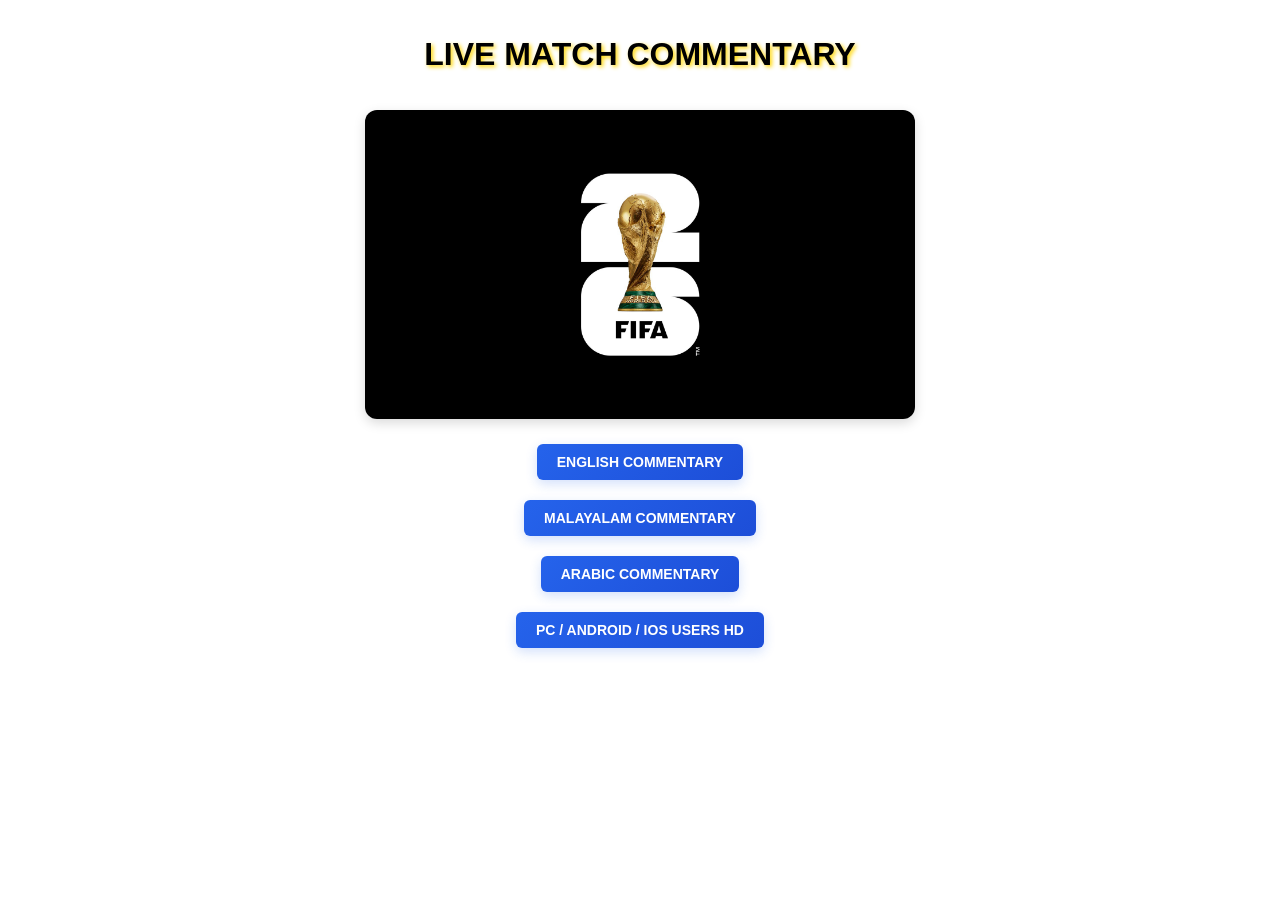
==== commentary.html @ 5789d8e6 "Add files via upload" ====
<!DOCTYPE html>
<html lang="en">
    <head>
        <meta charset="UTF-8">
        <meta name="viewport" content="width=device-width,initial-scale=1.0">
        <title> ZABSPORTS LIVE</title>
        <link rel="stylesheet" href="style.css">    
    </head>
    <body>
        <div class="main-container">
        <header>
            <h1 style="text-align: center; text-shadow: 2px 2px 4px gold;color: black;">LIVE MATCH COMMENTARY</h1>
        </header>
         <img src="fifa-poster.jpeg"alt="fifa-poster" style="width: 600px; height: 250px; object-fit: cover;">

    <div class="commentary-box">

        <a href= "https://ftmesc.blogspot.com/p/5.html?m=1" class="lang-btn">
        <button class="live-button">ENGLISH COMMENTARY</button></a><br>
         <a href="malayalam.html" class="lang-btn">
        <button class="live-button">MALAYALAM COMMENTARY</button></a><br>
         <a href="arabic-commentary.html" class="lang-btn">
        <button class="live-button">ARABIC COMMENTARY</button></a><br>
         <a href="hd-player.html" class="lang-btn">
                 <button class="live-button"> PC / ANDROID / IOS USERS HD </button></a><br>

    </div>
</div>
   </body>
</html>
---- style.css ----
body{
    font-family: 'Trebuchet MS', 'Lucida Sans Unicode', 'Lucida Grande', 'Lucida Sans', Arial, sans-serif;
    margin: 0;
    padding: 15px;
    display: flex;
    justify-content: center;
}
.main-container {
width: 100%;
max-width: 550px;
display: flex;
flex-direction: column;
align-items: center;
text-align: center;
}
img{
width: 100%;
max-width: 100%;
height: auto !important;
border-radius: 12px;
box-shadow: 0 4px 12px rgba(0, 0, 0, 0.15);
margin: 15px 0;
}
.info-table{
width: 100%;
border-collapse: collapse;
background-color: #f7f9fa;
border-radius: 8px;
overflow: hidden;
margin: 20px 0;
}
.info-table tr {
border-bottom: 1px solid #e1e8ed;
}
.info-table tr:last-child {
    border-bottom: none;
}
.info-table th {
background-color: #e1e8ed;
color:  #ff0055;
padding: 14px;
font-size: 15px;
text-transform: uppercase;
letter-spacing: 1px;
}
.info-table td {
padding: 14px;
font-size: 14px;
color: #000000;
}
.info-table td:first-child {
font-weight: bold;
color: #4a5568;
text-align: left;
width: 35%;
}
.info-table td:last-child {
    text-align: right;
font-weight: bold;
}
.live-button{
background: linear-gradient(135deg, #2563eb 0%, #1d4ed8 100%);
color: white;
border: none;
padding: 10px 20px;
font-size: 14px;
font-weight: bold;
border-radius: 6px;
cursor: pointer;
transition: all 0.3s ease;
box-shadow: 0 4px 12px rgba(37, 99, 235, 0.2);
text-transform: uppercase;
display: inline-block;
margin: 10px 0;
}
.live-button:hover {
transform: translateY(-2px);
box-shadow: 0 6px 18px rgba(37, 99, 235, 0.4);
background: linear-gradient(135deg, #f33610 0%, #e80505 100%);
}
.lineup h1 {
color: #10b981;
font-size: 24px;
font-weight: 700;
margin-top: 25px;
margin-bottom: 10px;
text-align: center;
}
.lineup-sub {
color: #f31f1f;
font-size: 16px;
font-weight: 600;
text-align: center;
margin-top: 10px;
margin-bottom: 20px;
}
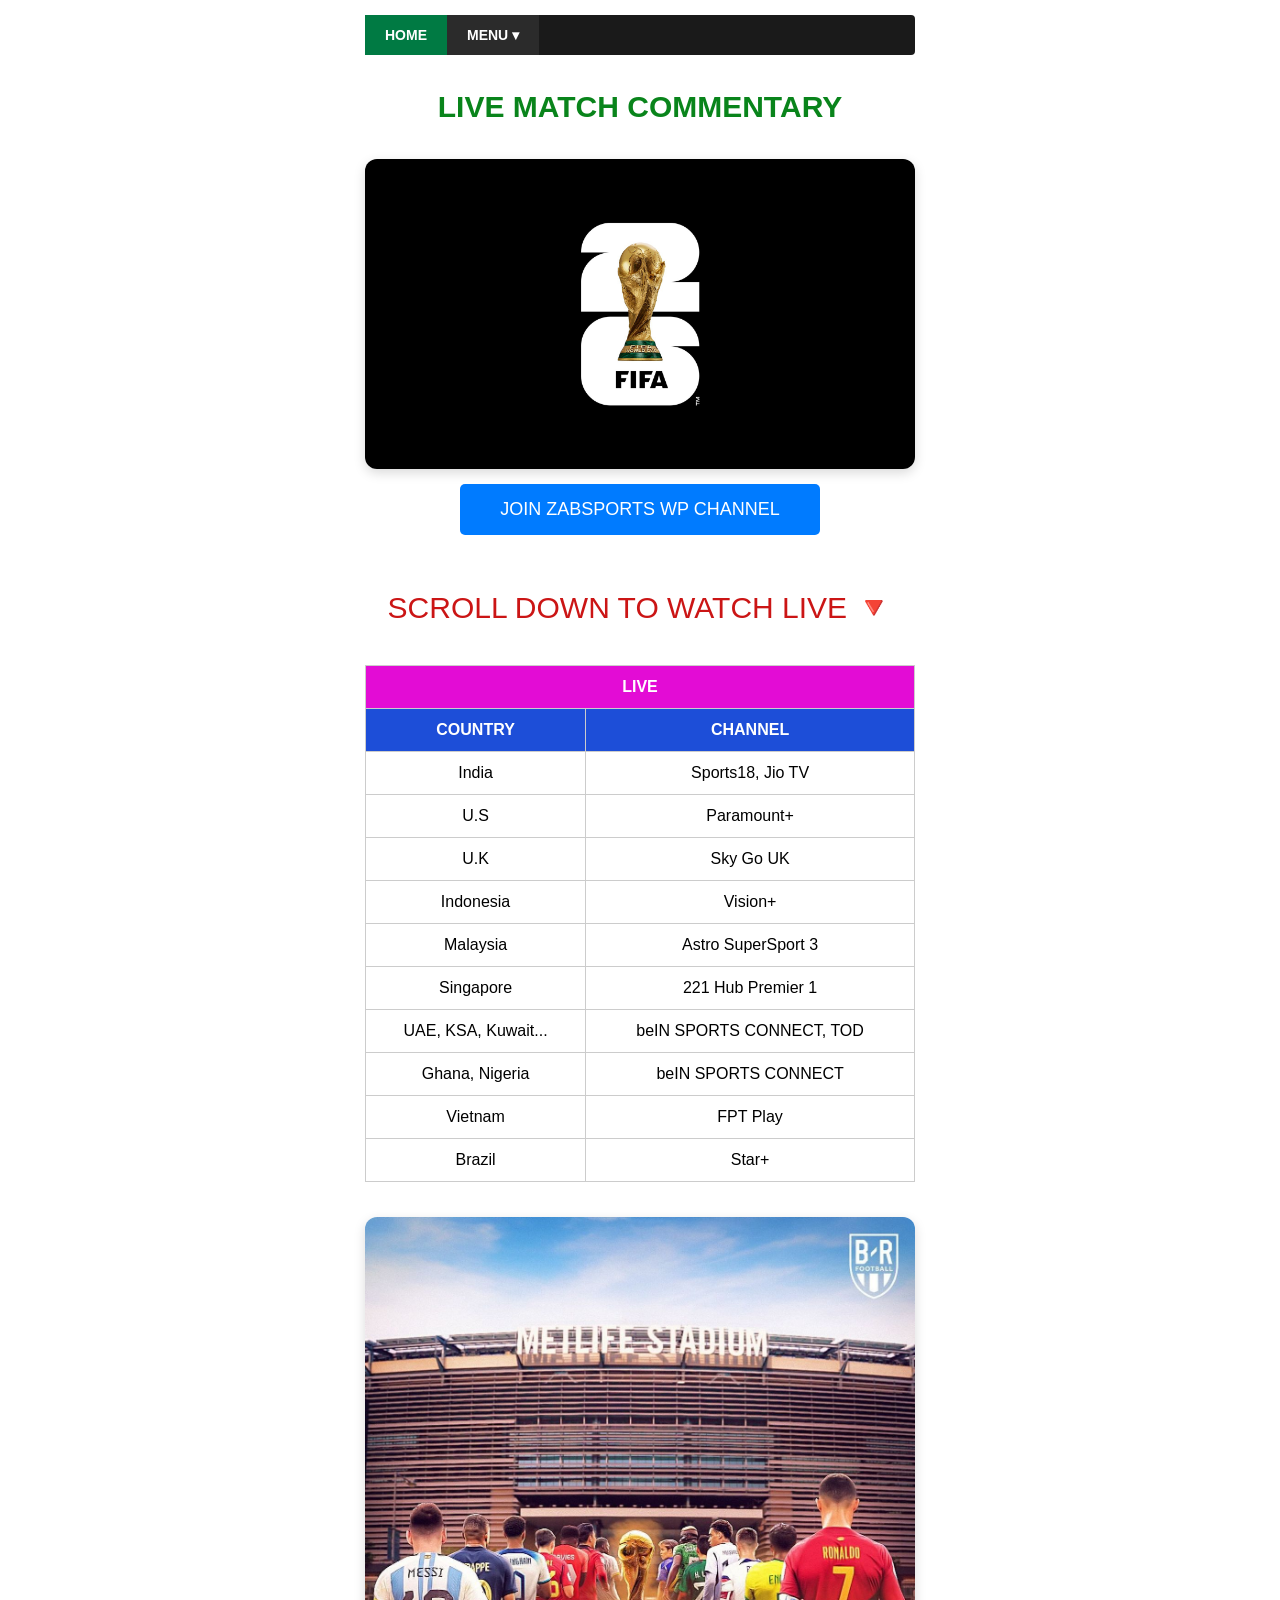
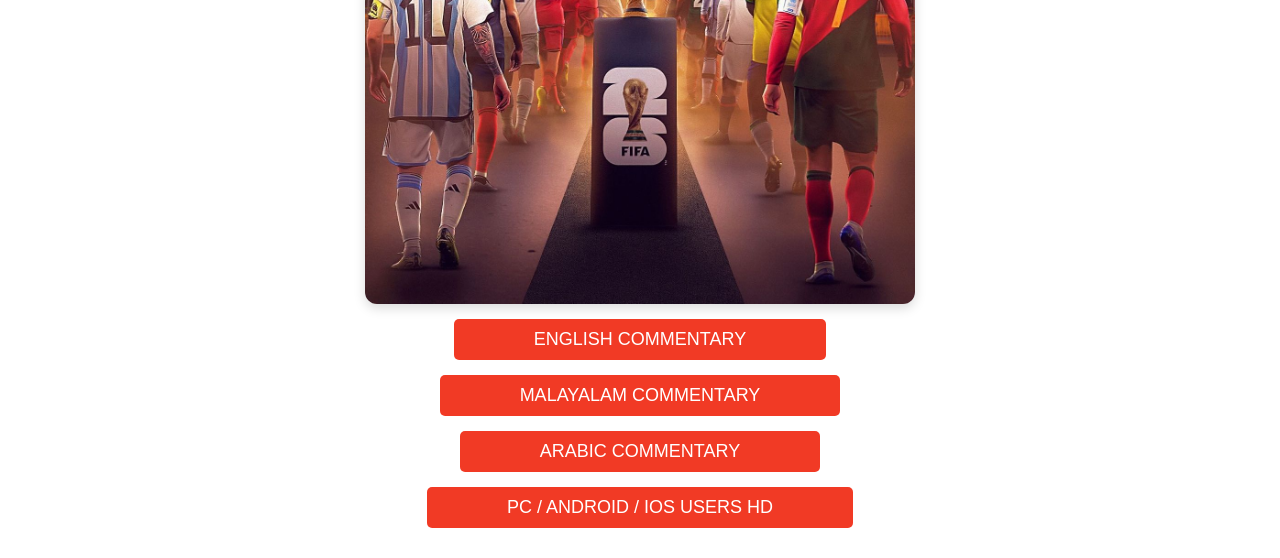
==== commit 6b5ddbb6: "Add files via upload" ====
--- a/commentary.html
+++ b/commentary.html
@@ -1,28 +1,107 @@
 <!DOCTYPE html>
 <html lang="en">
     <head>
+        <!-- Google tag (gtag.js) -->
+<script async src="https://www.googletagmanager.com/gtag/js?id=G-5DJ6GQCQPC"></script>
+<script>
+  window.dataLayer = window.dataLayer || [];
+  function gtag(){dataLayer.push(arguments);}
+  gtag('js', new Date());
+
+  gtag('config', 'G-5DJ6GQCQPC');
+</script>
         <meta charset="UTF-8">
         <meta name="viewport" content="width=device-width,initial-scale=1.0">
         <title> ZABSPORTS LIVE</title>
         <link rel="stylesheet" href="style.css">    
     </head>
     <body>
+        <nav class="navbar">
+        <a href="index.html" class="nav-home">HOME</a>
+        <div class="dropdown">
+            <button class="dropbtn">MENU ▾</button>
+            <div class="dropdown-content">
+                <a href="index.html#about-section">ABOUT US</a>
+                <a href="index.html#terms-section">PRIVACY & TERMS</a>
+            </div>
+        </div>
+    </nav>
         <div class="main-container">
         <header>
-            <h1 style="text-align: center; text-shadow: 2px 2px 4px gold;color: black;">LIVE MATCH COMMENTARY</h1>
+            <h1 class="second-title">LIVE MATCH COMMENTARY</h1>
         </header>
          <img src="fifa-poster.jpeg"alt="fifa-poster" style="width: 600px; height: 250px; object-fit: cover;">
+      <a href="https://whatsapp.com/channel/0029VbD1a6kAzNbza59BXM3t" target="_blank">
+        <button class="live-button">JOIN ZABSPORTS WP CHANNEL</button></a> 
+    
+         <div class="scroll-arrow"> SCROLL DOWN TO WATCH LIVE 🔻 
+         </div>
+<table class="live-table">
+    <thead>
+        <tr class="header-row">
+            <th colspan="2">LIVE</th>
+        </tr>
+        <tr class="header-row-title">
+      <th> COUNTRY</th>
+       <TH> CHANNEL</TH>
+        </tr>
+        
+    </thead>
+    <tbody>
+        <tr>
+            <td>India</td>
+            <td>Sports18, Jio TV</td>
+        </tr>
+        <tr>
+            <td>U.S</td>
+            <td>Paramount+</td>
+        </tr>
+        <tr>
+            <td>U.K</td>
+            <td>Sky Go UK</td>
+        </tr>
+        <tr>
+            <td>Indonesia</td>
+            <td>Vision+</td>
+        </tr>
+        <tr>
+            <td>Malaysia</td>
+            <td>Astro SuperSport 3</td>
+        </tr>
+        <tr>
+            <td>Singapore</td>
+            <td>221 Hub Premier 1</td>
+        </tr>
+        <tr>
+            <td>UAE, KSA, Kuwait...</td>
+            <td>beIN SPORTS CONNECT, TOD</td>
+        </tr>
+        <tr>
+            <td>Ghana, Nigeria</td>
+            <td>beIN SPORTS CONNECT</td>
+        </tr>
+        <tr>
+            <td>Vietnam</td>
+            <td>FPT Play</td>
+        </tr>
+        <tr>
+            <td>Brazil</td>
+            <td>Star+</td>
+        </tr>
+    </tbody>
+</table>
+   <img src="players-poster.jpeg" alt="match-banner" style="width: 600px;height: 250px; object-fit: cover;">
 
     <div class="commentary-box">
 
         <a href= "https://ftmesc.blogspot.com/p/5.html?m=1" class="lang-btn">
-        <button class="live-button">ENGLISH COMMENTARY</button></a><br>
+        <button class="commentary-button">ENGLISH COMMENTARY</button></a><br>
          <a href="malayalam.html" class="lang-btn">
-        <button class="live-button">MALAYALAM COMMENTARY</button></a><br>
+        <button class="commentary-button">MALAYALAM COMMENTARY</button></a><br>
          <a href="arabic-commentary.html" class="lang-btn">
-        <button class="live-button">ARABIC COMMENTARY</button></a><br>
+        <button class="commentary-button">ARABIC COMMENTARY</button></a><br>
          <a href="hd-player.html" class="lang-btn">
-                 <button class="live-button"> PC / ANDROID / IOS USERS HD </button></a><br>
+                 <button class="commentary-button"> PC / ANDROID / IOS USERS HD </button></a><br>
 
     </div>
 </div>
--- a/style.css
+++ b/style.css
@@ -1,10 +1,126 @@
+html {
+    scroll-behavior: smooth;
+}
+
 body{
     font-family: 'Trebuchet MS', 'Lucida Sans Unicode', 'Lucida Grande', 'Lucida Sans', Arial, sans-serif;
     margin: 0;
     padding: 15px;
     display: flex;
-    justify-content: center;
-}
+    flex-direction: column;
+    align-items: center;
+}
+.navbar {
+    display: flex;
+    background-color: #1a1a1a;
+    width: 100%;
+    max-width: 550px;
+    margin: 0 auto 15px auto;
+    align-items: center;
+    border-radius: 4px;
+}
+
+.nav-home {
+    background-color: #007a43;
+    color: white !important;
+    padding: 12px 20px;
+    text-decoration: none;
+    font-weight: bold;
+    font-size: 14px;
+}
+
+.dropdown {
+    position: relative;
+    display: inline-block;
+}
+
+.dropbtn {
+    background-color: #2b2b2b;
+    color: white;
+    padding: 12px 20px;
+    font-size: 14px;
+    border: none;
+    cursor: pointer;
+    font-weight: bold;
+}
+
+.dropdown-content {
+    display: none;
+    position: absolute;
+    background-color: #2b2b2b;
+    min-width: 160px;
+    box-shadow: 0px 8px 16px rgba(0,0,0,0.2);
+    z-index: 99;
+}
+
+.dropdown-content a {
+    color: white !important;
+    padding: 12px 16px;
+    text-decoration: none;
+    display: block;
+    font-size: 13px;
+    border-bottom: 1px solid #3a3a3a;
+    text-align: left;
+}
+
+.dropdown-content a:hover {
+    background-color: #007a43;
+}
+
+.dropdown:hover .dropdown-content {
+    display: block;
+}
+
+/* NEW TABLE DESIGN WITH GREEN MATCH BOX */
+.info-table {
+    width: 100%;
+    border: 2px solid #000 !important;
+    border-collapse: collapse !important;
+    margin-top: 15px;
+}
+
+.info-table th.table-match-title {
+    background-color: #0ebece !important;
+    color: rgb(0, 0, 0) !important;
+    font-size: 18px !important;
+    font-weight: bold !important;
+    text-align: center !important;
+    padding: 12px !important;
+    border-bottom: 2px solid #000000 !important; /* ഈ വരി പുതുതായി ചേർക്കുക */
+}
+
+.info-table th {
+    background-color: #28a013 !important; /* പച്ച കളർ ഇവിടെ കിടന്നോട്ടെ */
+    color: white !important;
+    font-size: 14px;
+    padding: 10px;
+    text-transform: uppercase;
+    letter-spacing: 1px;
+    border-bottom: 2px solid #000000 !important; /* ഈ വരി ചേർക്കുക (താഴത്തെ വര) */
+    border-right: 2px solid #000000 !important;   /* ഈ വരി ചേർക്കുക (നടുവിലെ വര) */
+}
+
+.info-table td {
+    border: 2px solid #000000 !important; /* ഇത് മാറ്റമില്ലാതെ ഇങ്ങനെ തന്നെ കൊടുക്കുക */
+    border-left: 2px solid #000000 !important;  /* ഇടതുവശത്തെ വര ഉറപ്പാക്കാൻ */
+    border-right: 2px solid #000000 !important; /* വലതുവശത്തെ വര ഉറപ്പാക്കാൻ */
+    padding: 14px !important;
+    font-size: 14px;
+    color: #000000;
+}
+
+.info-table td:first-child {
+    font-weight: bold;
+    color: #000000;
+    text-align: left;
+    width: 35%;
+}
+
+.info-table td:last-child {
+    text-align: right;
+    font-weight: bold;
+}
+
 .main-container {
 width: 100%;
 max-width: 550px;
@@ -21,62 +137,87 @@
 box-shadow: 0 4px 12px rgba(0, 0, 0, 0.15);
 margin: 15px 0;
 }
-.info-table{
-width: 100%;
-border-collapse: collapse;
-background-color: #f7f9fa;
-border-radius: 8px;
-overflow: hidden;
-margin: 20px 0;
-}
-.info-table tr {
-border-bottom: 1px solid #e1e8ed;
-}
-.info-table tr:last-child {
-    border-bottom: none;
-}
-.info-table th {
-background-color: #e1e8ed;
-color:  #ff0055;
-padding: 14px;
-font-size: 15px;
-text-transform: uppercase;
-letter-spacing: 1px;
-}
-.info-table td {
-padding: 14px;
-font-size: 14px;
-color: #000000;
-}
-.info-table td:first-child {
-font-weight: bold;
-color: #4a5568;
-text-align: left;
-width: 35%;
-}
-.info-table td:last-child {
-    text-align: right;
-font-weight: bold;
-}
+/* NAVBAR DESIGN */
+.navbar {
+    display: flex;
+    background-color: #1a1a1a;
+    width: 100%;
+    max-width: 550px;
+    margin: 0 auto 15px auto;
+    align-items: center;
+    border-radius: 4px;
+}
+
+.nav-home {
+    background-color: #007a43;
+    color: white !important;
+    padding: 12px 20px;
+    text-decoration: none;
+    font-weight: bold;
+    font-size: 14px;
+}
+
+.dropdown {
+    position: relative;
+    display: inline-block;
+}
+
+.dropbtn {
+    background-color: #2b2b2b;
+    color: white;
+    padding: 12px 20px;
+    font-size: 14px;
+    border: none;
+    cursor: pointer;
+    font-weight: bold;
+}
+
+.dropdown-content {
+    display: none;
+    position: absolute;
+    background-color: #2b2b2b;
+    min-width: 160px;
+    box-shadow: 0px 8px 16px rgba(0,0,0,0.2);
+    z-index: 99;
+}
+
+.dropdown-content a {
+    color: white !important;
+    padding: 12px 16px;
+    text-decoration: none;
+    display: block;
+    font-size: 13px;
+    border-bottom: 1px solid #3a3a3a;
+    text-align: left;
+}
+
+.dropdown-content a:hover {
+    background-color: #007a43;
+}
+
+.dropdown:hover .dropdown-content {
+    display: block;
+}
+
+
 .live-button{
-background: linear-gradient(135deg, #2563eb 0%, #1d4ed8 100%);
-color: white;
-border: none;
-padding: 10px 20px;
-font-size: 14px;
-font-weight: bold;
-border-radius: 6px;
-cursor: pointer;
-transition: all 0.3s ease;
-box-shadow: 0 4px 12px rgba(37, 99, 235, 0.2);
-text-transform: uppercase;
-display: inline-block;
-margin: 10px 0;
+    padding: 15px 40px;      
+    border-radius: 5px;     /* ഓവൽ ആകൃതിക്ക് */
+    font-size: 18px;         
+    min-width: 200px;        /* നീളം കൂട്ടാൻ */
+    cursor: pointer;         
+    border: none;
+    background-color: #007bff; 
+    color: white;
+    text-align: center;
+    display: inline-block;
+    transition: 0.3s;
+    margin-bottom: 15px;
 }
 .live-button:hover {
 transform: translateY(-2px);
 box-shadow: 0 6px 18px rgba(37, 99, 235, 0.4);
-background: linear-gradient(135deg, #f33610 0%, #e80505 100%);
+background: linear-gradient(135deg, #e20808 0%, #f61606 100%);
 }
 .lineup h1 {
 color: #10b981;
@@ -87,10 +228,155 @@
 text-align: center;
 }
 .lineup-sub {
-color: #f31f1f;
+color: #2a1c1c;
 font-size: 16px;
 font-weight: 600;
 text-align: center;
 margin-top: 10px;
 margin-bottom: 20px;
+}
+/* എബൗട്ട് അസ്, ടേംസ് ബോക്സിലെ മെയിൻ ഹെഡിംഗുകൾ റെഡ് ആക്കാൻ */
+.footer-info-box h1 {
+    color: #ff0000 !important; /* ഇവിടെ നീല മാറ്റി കറക്റ്റ് റെഡ് ആക്കി */
+    border-bottom: 2px solid #ff0000 !important; /* താഴെയുള്ള വരയും റെഡ് ആക്കി */
+    padding-bottom: 10px;
+    margin-top: 0;
+}
+
+/* ഹൂ വി ആർ, ഡിസ്‌ക്ലൈമർ തുടങ്ങിയ സബ് ഹെഡിംഗുകൾ (h2) പച്ചയായി തന്നെ കിടക്കട്ടെ */
+.footer-info-box h2 {
+    color: #0735cc;
+    margin-top: 25px;
+    font-size: 1.25rem;
+}
+/* ഫോണുകളിൽ മാത്രം ടെക്സ്റ്റ് വലിപ്പം കുറയ്ക്കാൻ */
+@media screen and (max-width: 600px) {
+    
+    /* ZABSPORTS LIVE ഫോണിൽ ചെറുതാക്കാൻ */
+    .main-title {
+        font-size: 28px !important; 
+    }
+
+    /* EVERY MATCH... വരികൾ ഫോണിൽ 3 വരിയായി മുറിയാതിരിക്കാൻ */
+    .sub-title {
+        font-size: 20px !important; 
+        line-height: 1.4 !important;
+        text-align: center !important;
+    }
+}
+.main-title {
+    text-align: center;
+    align-self: center;
+    width: 100%;
+    font-size: 50px;
+    font-family: 'Trebuchet MS', 'Lucida Sans Unicode', 'Lucida Grande', 'Lucida Sans', Arial, sans-serif;
+    text-shadow: 2px 2px 4px white;
+    color: green;
+}
+.team-match {
+    color: #09841b;
+}
+.live-table {
+    width: 100%;
+    max-width: 550px;
+    border-collapse: collapse;
+    margin: 20px auto;
+    font-family: Arial, sans-serif;
+    border: 1px solid #ccc;
+}
+
+.live-table th, .live-table td {
+    padding: 12px;
+    border: 1px solid #ccc;
+    text-align: center;
+}
+
+.header-row {
+    background-color: #e30cd5; /* ആ പിങ്ക്/പർപ്പിൾ നിറം */
+    color: white;
+}
+
+.header-row-title {
+    background-color: #1d4ed8;
+    color: white;
+}
+.second-title {
+    font-family: 'Lucida Sans', 'Lucida Sans Regular', 'Lucida Grande', 'Lucida Sans Unicode', Geneva, Verdana, sans-serif;
+    font-size: 30px;
+    text-shadow: 2px 2px 4px white;
+    color: #09841b;
+    text-align: center;
+}
+.center-section {
+width: 100%;
+text-align: center;
+}
+.left-section {
+    width: 100%;
+    text-align: left;
+    padding-left: 20px;
+}
+{
+    box-sizing: border-box;
+}
+.scroll-arrow {
+    margin-top: 40px;
+    margin-bottom: 20px;
+    font-size: 30px;
+    color: rgb(203, 21, 21);
+    text-align: center;
+    animation: bounce 2s infinite; /* ആരോ താഴേക്ക് അനങ്ങാൻ */
+}
+
+/* ആരോ അനങ്ങുന്നതിനുള്ള അനിമേഷൻ */
+@keyframes bounce {
+    0%, 20%, 50%, 80%, 100% {transform: translateY(0);}
+    40% {transform: translateY(-10px);}
+    60% {transform: translateY(-5px);}
+}
+.commentary-button{
+    padding: 10px 80px;      
+    border-radius: 5px;     /* ഓവൽ ആകൃതിക്ക് */
+    font-size: 18px;         
+    min-width: 250px;        /* നീളം കൂട്ടാൻ */
+    cursor: pointer;         
+    border: none;
+    background-color: #f01f07e0; 
+    color: white;
+    text-align: center;
+    display: inline-block;
+    transition: 0.3s;
+    margin-bottom: 15px;
+}
+.commentary-button:hover {
+transform: translateY(-2px);
+box-shadow: 0 6px 18px rgba(37, 99, 235, 0.4);
+background: linear-gradient(135deg, #c4c706 0%, #d1dc0f 100%);
+}
+/* ലൈവ് ടെക്സ്റ്റ് അലങ്കരിക്കാൻ */
+.live-status {
+    font-weight: bold;
+    color: red;
+    font-size: 20px;
+    display: flex;
+    align-items: center;
+    text-align: left;
+    gap: 10px; /* ടെക്സ്റ്റും ഡോട്ടും തമ്മിലുള്ള അകലം */
+}
+
+/* ചുവന്ന ബബിൾ (Pulse) ഉണ്ടാക്കാൻ */
+.live-indicator {
+    width: 12px;
+    height: 12px;
+    background-color: red;
+    border-radius: 50%; /* ഇതിനെ വട്ടത്തിലാക്കാൻ */
+    display: inline-block;
+    animation: pulse-animation 1.5s infinite; /* അനിമേഷൻ റൺ ചെയ്യാൻ */
+}
+
+/* അനിമേഷൻ എങ്ങനെ പ്രവർത്തിക്കണം എന്ന് പറയാൻ */
+@keyframes pulse-animation {
+    0% { transform: scale(0.95); box-shadow: 0 0 0 0 rgba(255, 0, 0, 0.7); }
+    70% { transform: scale(1); box-shadow: 0 0 0 10px rgba(255, 0, 0, 0); }
+    100% { transform: scale(0.95); box-shadow: 0 0 0 0 rgba(255, 0, 0, 0); }
 }
